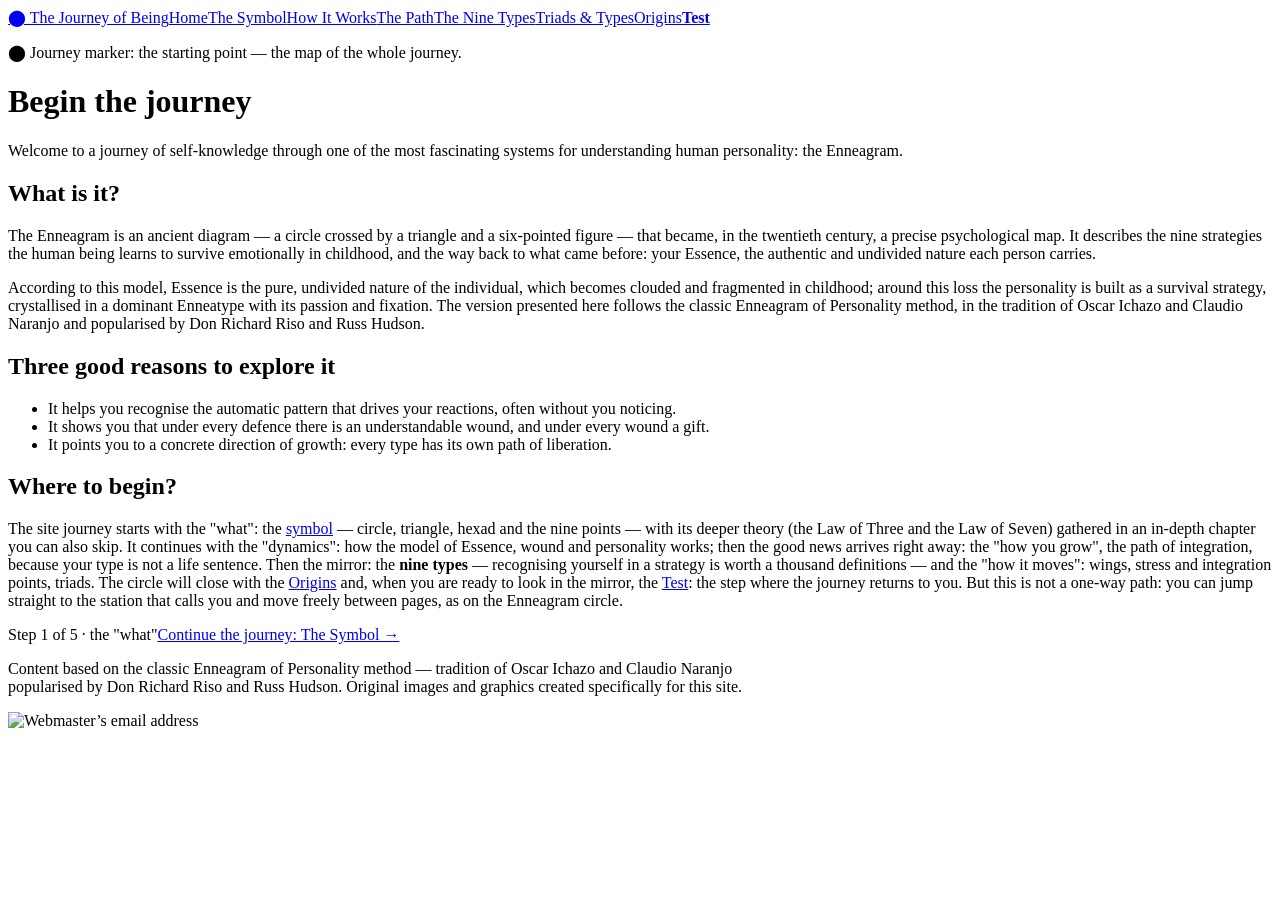
==== index.html @ 2c84bc9f "Add files via upload" ====
<!DOCTYPE html>
<html lang="en">
<head>
<meta charset="UTF-8">
<meta name="viewport" content="width=device-width, initial-scale=1.0">
<title>Home — The Journey of Being</title>
<meta name="description" content="What is the Enneagram: a five-step journey of self-knowledge, from the symbol to the nine types and finally the Test.">
<link rel="stylesheet" href="css/style.css?v=24">
</head>
<body>
<nav><div class="inner"><a class="logo" href="index.html">⬤ The Journey of Being</a><a class="nl active" href="index.html">Home</a><a class="nl" href="simbolo.html">The Symbol</a><a class="nl" href="metodo.html">How It Works</a><a class="nl" href="cammino.html">The Path</a><a class="nl" href="tipi.html">The Nine Types</a><a class="nl" href="triadi-tipi.html">Triads & Types</a><a class="nl" href="origini.html">Origins</a><a class="nl" href="test.html"><strong>Test</strong></a></div></nav>
<main>
<p class="traccia"><span class="dot">⬤</span> Journey marker: the starting point — the map of the whole journey.</p>

<div class="hero"><h1>Begin the journey</h1>
<p>Welcome to a journey of self-knowledge through one of the most fascinating systems for understanding human personality: the Enneagram.</p></div>
<h2>What is it?</h2>
<p>The Enneagram is an ancient diagram — a circle crossed by a triangle and a six-pointed figure — that became, in the twentieth century, a precise psychological map. It describes the nine strategies the human being learns to survive emotionally in childhood, and the way back to what came before: your Essence, the authentic and undivided nature each person carries.</p>
<p>According to this model, Essence is the pure, undivided nature of the individual, which becomes clouded and fragmented in childhood; around this loss the personality is built as a survival strategy, crystallised in a dominant Enneatype with its passion and fixation. The version presented here follows the classic Enneagram of Personality method, in the tradition of Oscar Ichazo and Claudio Naranjo and popularised by Don Richard Riso and Russ Hudson.</p>
<h2>Three good reasons to explore it</h2>
<ul class="blist">
<li>It helps you recognise the automatic pattern that drives your reactions, often without you noticing.</li>
<li>It shows you that under every defence there is an understandable wound, and under every wound a gift.</li>
<li>It points you to a concrete direction of growth: every type has its own path of liberation.</li></ul>
<h2>Where to begin?</h2>
<p>The site journey starts with the "what": the <a href="simbolo.html">symbol</a> — circle, triangle, hexad and the nine points — with its deeper theory (the Law of Three and the Law of Seven) gathered in an in-depth chapter you can also skip. It continues with the "dynamics": how the model of Essence, wound and personality works; then the good news arrives right away: the "how you grow", the path of integration, because your type is not a life sentence. Then the mirror: the <strong>nine types</strong> — recognising yourself in a strategy is worth a thousand definitions — and the "how it moves": wings, stress and integration points, triads. The circle will close with the <a href="origini.html">Origins</a> and, when you are ready to look in the mirror, the <a href="test.html">Test</a>: the step where the journey returns to you. But this is not a one-way path: you can jump straight to the station that calls you and move freely between pages, as on the Enneagram circle.</p>


<div class="next"><span class="stage">Step 1 of 5 · the "what"</span><a href="simbolo.html">Continue the journey: The Symbol →</a></div>
</main>
<footer><p class="note">Content based on the classic Enneagram of Personality method — tradition of Oscar Ichazo and Claudio Naranjo<br>popularised by Don Richard Riso and Russ Hudson. Original images and graphics created specifically for this site.</p>
<p class="webmaster"><img class="wm-mail" src="assets/img/08_webmaster_email.png" alt="Webmaster’s email address"></p></footer>
</body>
</html>
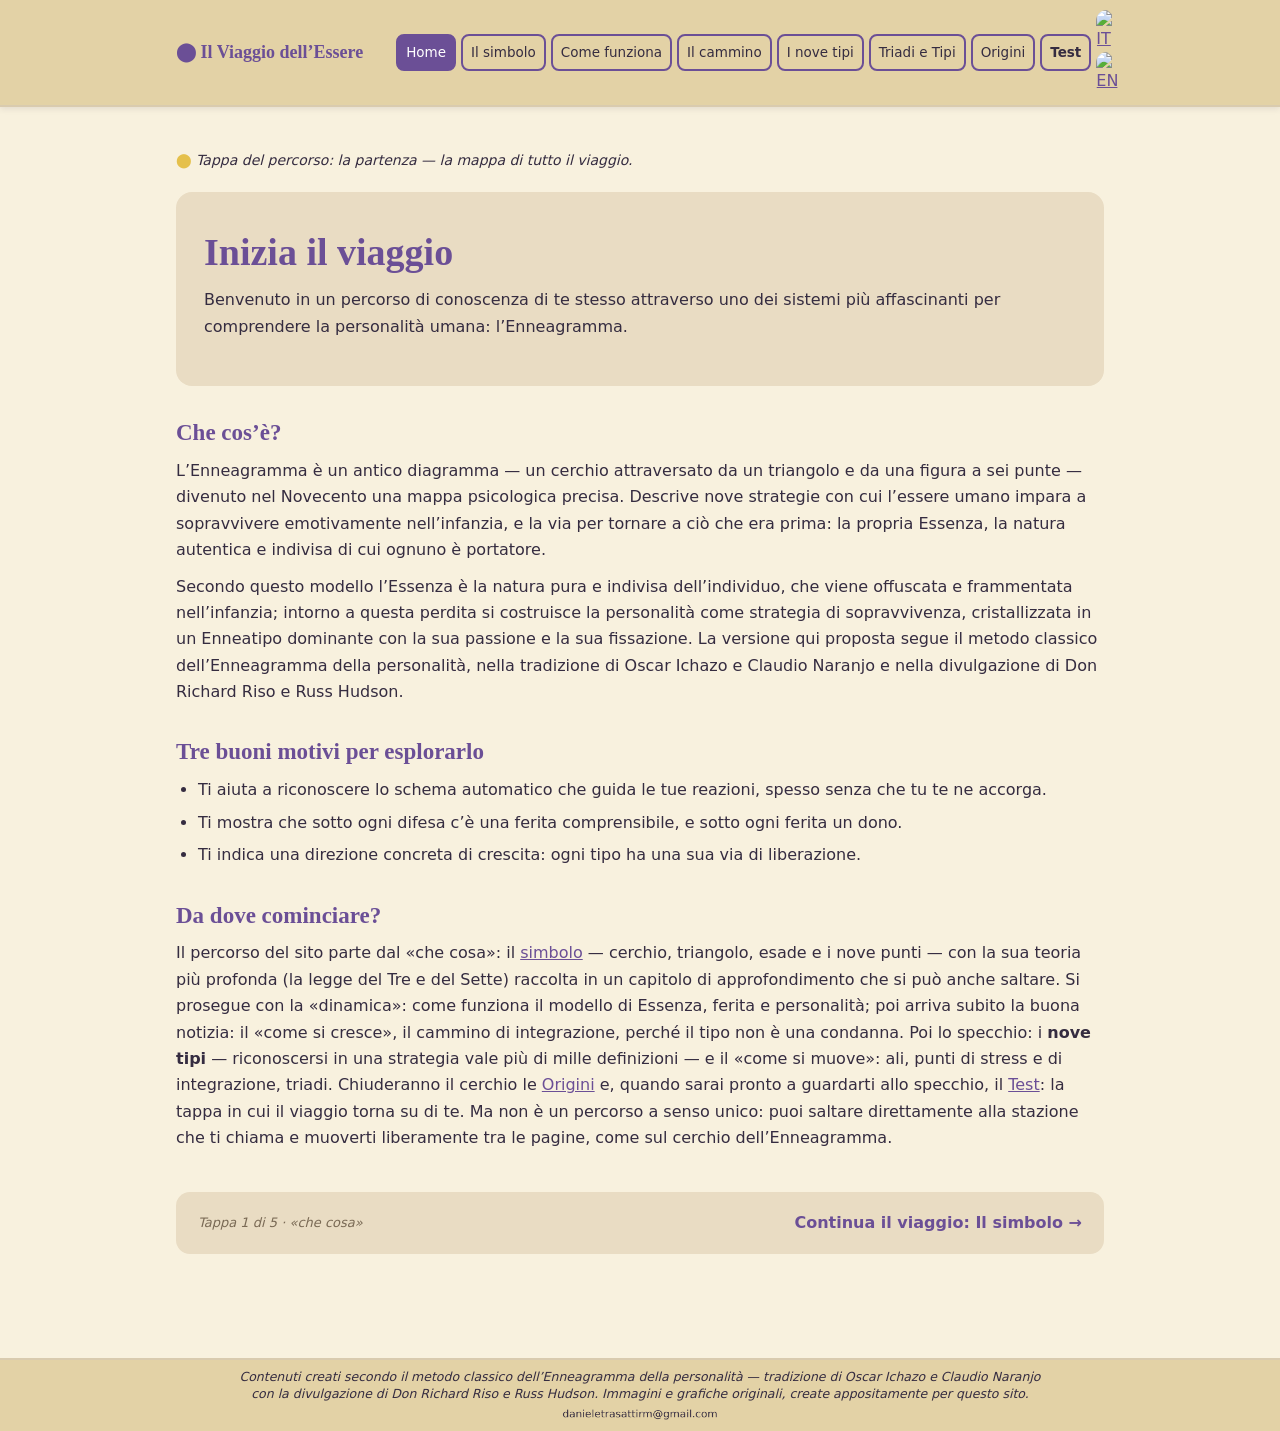
==== commit a0489928: "Add files via upload" ====
--- a/index.html
+++ b/index.html
@@ -1,34 +1,40 @@
 <!DOCTYPE html>
-<html lang="en">
+<html lang="it">
 <head>
 <meta charset="UTF-8">
 <meta name="viewport" content="width=device-width, initial-scale=1.0">
-<title>Home — The Journey of Being</title>
-<meta name="description" content="What is the Enneagram: a five-step journey of self-knowledge, from the symbol to the nine types and finally the Test.">
-<link rel="stylesheet" href="css/style.css?v=24">
+<title>Home — Il Viaggio dell’Essere</title>
+<meta name="description" content="Cos’è l’Enneagramma: un percorso di conoscenza di sé in cinque tappe, dal simbolo ai nove tipi fino al Test.">
+<link rel="stylesheet" href="css/style.css?v=29">
 </head>
 <body>
-<nav><div class="inner"><a class="logo" href="index.html">⬤ The Journey of Being</a><a class="nl active" href="index.html">Home</a><a class="nl" href="simbolo.html">The Symbol</a><a class="nl" href="metodo.html">How It Works</a><a class="nl" href="cammino.html">The Path</a><a class="nl" href="tipi.html">The Nine Types</a><a class="nl" href="triadi-tipi.html">Triads & Types</a><a class="nl" href="origini.html">Origins</a><a class="nl" href="test.html"><strong>Test</strong></a></div></nav>
+<nav><div class="inner"><a class="logo" href="index.html">⬤ Il Viaggio dell’Essere</a><a class="nl active" href="index.html">Home</a><a class="nl" href="simbolo.html">Il simbolo</a><a class="nl" href="metodo.html">Come funziona</a><a class="nl" href="cammino.html">Il cammino</a><a class="nl" href="tipi.html">I nove tipi</a><a class="nl" href="triadi-tipi.html">Triadi e Tipi</a><a class="nl" href="origini.html">Origini</a><a class="nl" href="test.html"><strong>Test</strong></a><span class="lang-switch" title="Lingua / Language"><a href="#" onclick="return switchLang('it')" aria-label="Italiano" title="Italiano"><img src="assets/img/flag-it.png" alt="IT"></a><a href="#" onclick="return switchLang('en')" aria-label="English" title="English"><img src="assets/img/flag-gb.png" alt="EN"></a></span></div></nav>
 <main>
-<p class="traccia"><span class="dot">⬤</span> Journey marker: the starting point — the map of the whole journey.</p>
+<p class="traccia"><span class="dot">⬤</span> Tappa del percorso: la partenza — la mappa di tutto il viaggio.</p>
 
-<div class="hero"><h1>Begin the journey</h1>
-<p>Welcome to a journey of self-knowledge through one of the most fascinating systems for understanding human personality: the Enneagram.</p></div>
-<h2>What is it?</h2>
-<p>The Enneagram is an ancient diagram — a circle crossed by a triangle and a six-pointed figure — that became, in the twentieth century, a precise psychological map. It describes the nine strategies the human being learns to survive emotionally in childhood, and the way back to what came before: your Essence, the authentic and undivided nature each person carries.</p>
-<p>According to this model, Essence is the pure, undivided nature of the individual, which becomes clouded and fragmented in childhood; around this loss the personality is built as a survival strategy, crystallised in a dominant Enneatype with its passion and fixation. The version presented here follows the classic Enneagram of Personality method, in the tradition of Oscar Ichazo and Claudio Naranjo and popularised by Don Richard Riso and Russ Hudson.</p>
-<h2>Three good reasons to explore it</h2>
+<div class="hero"><h1>Inizia il viaggio</h1>
+<p>Benvenuto in un percorso di conoscenza di te stesso attraverso uno dei sistemi più affascinanti per comprendere la personalità umana: l’Enneagramma.</p></div>
+<h2>Che cos’è?</h2>
+<p>L’Enneagramma è un antico diagramma — un cerchio attraversato da un triangolo e da una figura a sei punte — divenuto nel Novecento una mappa psicologica precisa. Descrive nove strategie con cui l’essere umano impara a sopravvivere emotivamente nell’infanzia, e la via per tornare a ciò che era prima: la propria Essenza, la natura autentica e indivisa di cui ognuno è portatore.</p>
+<p>Secondo questo modello l’Essenza è la natura pura e indivisa dell’individuo, che viene offuscata e frammentata nell’infanzia; intorno a questa perdita si costruisce la personalità come strategia di sopravvivenza, cristallizzata in un Enneatipo dominante con la sua passione e la sua fissazione. La versione qui proposta segue il metodo classico dell’Enneagramma della personalità, nella tradizione di Oscar Ichazo e Claudio Naranjo e nella divulgazione di Don Richard Riso e Russ Hudson.</p>
+<h2>Tre buoni motivi per esplorarlo</h2>
 <ul class="blist">
-<li>It helps you recognise the automatic pattern that drives your reactions, often without you noticing.</li>
-<li>It shows you that under every defence there is an understandable wound, and under every wound a gift.</li>
-<li>It points you to a concrete direction of growth: every type has its own path of liberation.</li></ul>
-<h2>Where to begin?</h2>
-<p>The site journey starts with the "what": the <a href="simbolo.html">symbol</a> — circle, triangle, hexad and the nine points — with its deeper theory (the Law of Three and the Law of Seven) gathered in an in-depth chapter you can also skip. It continues with the "dynamics": how the model of Essence, wound and personality works; then the good news arrives right away: the "how you grow", the path of integration, because your type is not a life sentence. Then the mirror: the <strong>nine types</strong> — recognising yourself in a strategy is worth a thousand definitions — and the "how it moves": wings, stress and integration points, triads. The circle will close with the <a href="origini.html">Origins</a> and, when you are ready to look in the mirror, the <a href="test.html">Test</a>: the step where the journey returns to you. But this is not a one-way path: you can jump straight to the station that calls you and move freely between pages, as on the Enneagram circle.</p>
+<li>Ti aiuta a riconoscere lo schema automatico che guida le tue reazioni, spesso senza che tu te ne accorga.</li>
+<li>Ti mostra che sotto ogni difesa c’è una ferita comprensibile, e sotto ogni ferita un dono.</li>
+<li>Ti indica una direzione concreta di crescita: ogni tipo ha una sua via di liberazione.</li></ul>
+<h2>Da dove cominciare?</h2>
+<p>Il percorso del sito parte dal «che cosa»: il <a href="simbolo.html">simbolo</a> — cerchio, triangolo, esade e i nove punti — con la sua teoria più profonda (la legge del Tre e del Sette) raccolta in un capitolo di approfondimento che si può anche saltare. Si prosegue con la «dinamica»: come funziona il modello di Essenza, ferita e personalità; poi arriva subito la buona notizia: il «come si cresce», il cammino di integrazione, perché il tipo non è una condanna. Poi lo specchio: i <strong>nove tipi</strong> — riconoscersi in una strategia vale più di mille definizioni — e il «come si muove»: ali, punti di stress e di integrazione, triadi. Chiuderanno il cerchio le <a href="origini.html">Origini</a> e, quando sarai pronto a guardarti allo specchio, il <a href="test.html">Test</a>: la tappa in cui il viaggio torna su di te. Ma non è un percorso a senso unico: puoi saltare direttamente alla stazione che ti chiama e muoverti liberamente tra le pagine, come sul cerchio dell’Enneagramma.</p>
 
 
-<div class="next"><span class="stage">Step 1 of 5 · the "what"</span><a href="simbolo.html">Continue the journey: The Symbol →</a></div>
+<div class="next"><span class="stage">Tappa 1 di 5 · «che cosa»</span><a href="simbolo.html">Continua il viaggio: Il simbolo →</a></div>
 </main>
-<footer><p class="note">Content based on the classic Enneagram of Personality method — tradition of Oscar Ichazo and Claudio Naranjo<br>popularised by Don Richard Riso and Russ Hudson. Original images and graphics created specifically for this site.</p>
-<p class="webmaster"><img class="wm-mail" src="assets/img/08_webmaster_email.png" alt="Webmaster’s email address"></p></footer>
+<footer><p class="note">Contenuti creati secondo il metodo classico dell’Enneagramma della personalità — tradizione di Oscar Ichazo e Claudio Naranjo<br>con la divulgazione di Don Richard Riso e Russ Hudson. Immagini e grafiche originali, create appositamente per questo sito.</p>
+<p class="webmaster"><img class="wm-mail" src="assets/img/08_webmaster_email.png" alt="Indirizzo email del webmaster"></p></footer>
+<div id="google_translate_element" style="display:none"></div>
+<script>
+function googleTranslateElementInit(){new google.translate.TranslateElement({pageLanguage:'it',includedLanguages:'en',autoDisplay:false},'google_translate_element');}
+function switchLang(l){var d=new Date();d.setTime(d.getTime()+86400000);if(l==='it'){document.cookie='googtrans=;expires=Thu, 01 Jan 1970 00:00:00 GMT;path=/';}else{document.cookie='googtrans=/it/'+l+';expires='+d.toUTCString()+';path=/';}location.reload();return false;}
+window.addEventListener('load',function(){var m=document.cookie.match(/googtrans=\/it\/(\w+)/);if(m&&m[1]!='it'){document.querySelectorAll('[data-en]').forEach(function(a){if(a.tagName==='IMG'){a.src=a.getAttribute('data-en');}else{a.href=a.getAttribute('data-en');}});}});</script>
+<script src="https://translate.google.com/translate_a/element.js?cb=googleTranslateElementInit"></script>
 </body>
 </html>
--- a/css/style.css
+++ b/css/style.css
@@ -0,0 +1,154 @@
+:root{
+  --lilla:#6B4F96; --prugna:#352C40; --inchiostro:#241D2B; --oro:#E5C04B; --oro-tenue:#D9B45B;
+  --crema:#F8F1DE; --sabbia:#F0E5C8; --caramello:#E9DCC3;
+  --grigio:#7A6A55; --terra:#B26E5E; --blu:#5B7E9E; --salvia:#7A9471;
+  --maxw:960px;
+}
+*{box-sizing:border-box;margin:0;padding:0}
+body{font-family:'Segoe UI',system-ui,sans-serif;background:#F8F1DE;color:#352C40;line-height:1.65;font-size:16px}
+h1,h2,h3{font-family:Georgia,'Times New Roman',serif;color:#6B4F96;line-height:1.3}
+img{max-width:100%;height:auto;border-radius:12px}
+a{color:#6B4F96}
+nav{position:sticky;top:0;z-index:10;background:#E3D2A6;border-bottom:2px solid #D9CBAF;box-shadow:0 2px 6px rgba(53,44,64,.10)}
+nav .inner{max-width:960px;margin:0 auto;display:flex;flex-wrap:wrap;gap:4px;align-items:center;padding:10px 16px}
+nav .logo{font-family:Georgia,serif;font-weight:bold;color:#6B4F96;margin-right:28px;font-size:18px;text-decoration:none;white-space:nowrap}
+nav a.nl{padding:6px 10px;border-radius:8px;text-decoration:none;font-size:14px;color:#352C40}
+nav a.nl:hover{background:#f6ead0}
+nav a.nl.active{background:#6B4F96;color:#fff}
+nav a.nl strong{font-weight:800}
+.skip-deep{text-align:center;margin:16px 0 0}
+.skip-deep a{font-weight:700;color:#6B4F96}
+.deep-dive{display:flex;align-items:center;gap:16px;margin:64px 0 26px}
+.deep-line{flex:1;height:2px;background:#6B4F96;opacity:.45;border-radius:2px}
+.deep-title{margin:0;font-size:22px;letter-spacing:6px;color:#6B4F96;font-weight:800;white-space:nowrap}
+.next .alt{display:inline-block;margin-top:10px;font-weight:700;color:#6B4F96;font-size:.95em}
+main{max-width:960px;margin:0 auto;padding:32px 16px 56px}
+.traccia{font-style:italic;font-size:14px;color:#352C40;margin-bottom:20px}
+.traccia .dot{color:#E5C04B;font-style:normal}
+main h1{font-size:32px;margin-bottom:6px}
+main h2{font-size:23px;margin:32px 0 10px}
+main h3{font-size:18px;margin:22px 0 8px}
+main p{margin:10px 0}
+ul.blist{margin:8px 0 8px 22px}
+ul.blist li{margin:6px 0}
+.lead{font-size:18px;color:#7A6A55;font-style:italic;margin-bottom:16px}
+.hero{background:#E9DCC3;border-radius:16px;padding:36px 28px;margin-bottom:28px}
+.hero h1{font-size:38px;margin-bottom:10px}
+.cards{display:grid;grid-template-columns:repeat(auto-fit,minmax(260px,1fr));gap:18px;margin:22px 0}
+.card{background:#fff;border:1px solid #F0E5C8;border-radius:14px;overflow:hidden;transition:transform .2s,box-shadow .2s}
+.card:hover{transform:translateY(-4px);box-shadow:0 8px 22px rgba(60,45,75,.12)}
+.card .bd{padding:16px}
+.card h3{margin-top:0}
+.card p{color:#241D2B;font-size:14.5px}
+.card .cta{display:inline-block;margin-top:8px;font-weight:600;text-decoration:none}
+.tipo{border:2px solid #F0E5C8;border-radius:14px;margin:22px 0;overflow:hidden;background:#fff}
+.tipo .head{padding:12px 16px;color:#fff;font-weight:600;display:flex;gap:12px;align-items:baseline}
+.tipo .head .num{font-size:26px;font-family:Georgia,serif}
+.tipo .body{padding:14px 16px;color:#241D2B;font-size:15px}
+.tipo .body ul{list-style:none}
+.tipo .body li{margin:6px 0;padding-left:16px;position:relative}
+.tipo .body li::before{content:"◆";color:#D9B45B;position:absolute;left:0;font-size:10px;top:5px}
+.tipo .body li.l-mot strong{color:#6B4F96}
+.tipo .body li.l-luce strong{color:#7A9471}
+.tipo .body li.l-ombra strong{color:#B26E5E}
+.t-ist .head{background:#B26E5E} .t-ist{border-color:#B26E5E}
+.t-emo .head{background:#D9B45B} .t-emo{border-color:#D9B45B}
+.t-men .head{background:#5B7E9E} .t-men{border-color:#5B7E9E}
+.quote{border-left:4px solid #E5C04B;background:#F0E5C8;color:#241D2B;padding:14px 18px;border-radius:0 12px 12px 0;font-style:italic;margin:20px 0}
+.next{margin-top:40px;padding:18px 22px;background:#E9DCC3;border-radius:14px;display:flex;justify-content:space-between;align-items:center;gap:12px;flex-wrap:wrap}
+.next a{font-weight:600;text-decoration:none;font-size:16px}
+.next .stage{font-size:13px;color:#7A6A55;font-style:italic}
+.fig{text-align:center;margin:22px 0}
+.fig figcaption{font-size:13px;color:#7A6A55;font-style:italic;margin-top:6px}
+.persona{margin:10px 0;padding-left:14px;border-left:3px solid #F0E5C8}
+.persona b{color:#6B4F96}
+footer{background:#E3D2A6;border-top:2px solid #D9CBAF;margin-top:48px;padding:8px 16px;text-align:center;font-size:12.5px;line-height:1.4;color:#352C40}
+footer .note{max-width:960px;margin:0 auto;font-style:italic}
+@media (max-width:560px){ main h1{font-size:27px} .hero h1{font-size:29px} }
+
+/* Griglia interattiva delle nove tessere */
+html{scroll-behavior:smooth}
+.tipo{scroll-margin-top:80px}
+.tgrid{display:grid;grid-template-columns:repeat(3,1fr);gap:16px;margin:22px 0 10px}
+.tile{background:#fff;border:3px solid #F0E5C8;border-radius:14px;padding:14px 14px 16px;text-decoration:none;color:#352C40;display:flex;flex-direction:column;gap:12px;text-align:center;transition:transform .2s,box-shadow .2s}
+.tile:hover{transform:translateY(-4px);box-shadow:0 8px 22px rgba(60,45,75,.14)}
+.tile .thead{display:flex;gap:12px;align-items:center;border-radius:10px;padding:10px 14px;color:#fff;font-weight:700}
+.tile .num{font-family:Georgia,serif;font-size:30px}
+.tile .tname{font-size:14.5px;letter-spacing:.4px;text-align:left}
+.tile .tags{font-style:italic;color:#6B4F96}
+.tile .emo{font-size:13px;color:#7A6A55}
+.tile .go{font-weight:700;margin-top:auto}
+.tile.t-ist .thead{background:#B26E5E} .tile.t-ist{border-color:#B26E5E} .tile.t-ist .go{color:#B26E5E}
+.tile.t-emo .thead{background:#D9B45B} .tile.t-emo{border-color:#D9B45B} .tile.t-emo .go{color:#a87f1c}
+.tile.t-men .thead{background:#5B7E9E} .tile.t-men{border-color:#5B7E9E} .tile.t-men .go{color:#5B7E9E}
+.legend{font-size:12.5px;color:#7A6A55;text-align:center;font-style:italic;margin-top:6px}
+@media (max-width:560px){ .tgrid{gap:8px} .tile{padding:8px;gap:6px;border-width:2px} .tile .thead{padding:6px 8px;gap:6px} .tile .num{font-size:20px} .tile .tname{font-size:10.5px} .tile .tags{font-size:11px} .tile .emo{font-size:10px} .tile .go{font-size:11px} }
+
+/* ===== Schede tipo: elenco base in cornice ===== */
+.tipo .body ul.base{list-style:none;background:#E9DCC3;border:2px solid #F0E5C8;border-radius:12px;padding:12px 16px;margin:4px 0 6px}
+.tipo .body ul.base li{margin:6px 0}
+/* ===== Schede tipo: titoli sezioni ===== */
+.tipo .body h4.sec{font-family:'Segoe UI',system-ui,sans-serif;font-size:15.5px;margin:20px 0 8px;padding-bottom:5px;border-bottom:2px solid #F0E5C8}
+.tipo .body h4.s-mot{color:#96503f}
+.tipo .body h4.s-luce{color:#2f7d46}
+.tipo .body h4.s-ombra{color:#b03030}
+.tipo .body p.mot{margin:6px 0 4px}
+/* ===== Schede tipo: elenchi Luce/Ombra ===== */
+.tipo .body ul.blist{list-style:none;margin:6px 0 4px}
+.tipo .body ul.blist li{margin:5px 0;padding-left:16px;position:relative}
+.tipo .body ul.blist li::before{content:"◆";position:absolute;left:0;top:4px;font-size:10px;color:#D9B45B}
+.tipo .body h4.s-luce + ul.blist li::before{color:#2f7d46}
+.tipo .body h4.s-ombra + ul.blist li::before{color:#b03030}
+/* ===== Schede tipo: box Sotto stress / In crescita ===== */
+.tipo .body .dyn{display:grid;grid-template-columns:1fr 1fr;gap:14px;margin-top:22px}
+.tipo .body .dbox{border-radius:12px;padding:14px 16px;border:1px solid}
+.tipo .body .dbox h5{font-family:'Segoe UI',system-ui,sans-serif;font-size:14.5px;margin:0 0 8px}
+.tipo .body .dbox h5 span{font-weight:400;font-size:12px;opacity:.8}
+.tipo .body .dbox p{margin:0;font-size:14px;line-height:1.55}
+.tipo .body .dstress{background:#f7e6e1;border-color:#c08a7a}
+.tipo .body .dstress h5{color:#8f3226}
+.tipo .body .dgrow{background:#e8f0e2;border-color:#93ac84}
+.tipo .body .dgrow h5{color:#3f6634}
+@media (max-width:560px){ .tipo .body .dyn{grid-template-columns:1fr} }
+
+/* Freccia evidenziata nelle formule */
+.freccia{color:#6B4F96;font-weight:700;font-size:1.3em}
+
+/* Frase guida menu in home */
+.guida-menu{display:block;text-align:center;font-weight:700;font-size:1.35em;color:#352C40;background:#E9DCC3;border:2px solid #D9B45B;border-radius:14px;padding:20px 24px;margin:30px 0 10px}
+
+/* Voci del menu incorniciate */
+nav a.nl{border:1.5px solid #F0E5C8}
+nav a.nl:hover{border-color:#6B4F96}
+
+/* Voci del menu: cornice marcata viola + distanziamento */
+nav .inner{gap:10px}
+nav a.nl{border:2.5px solid #6B4F96}
+nav a.nl:hover{border-color:#352C40}
+
+/* Bottone Test */
+.test-btn{text-align:center;margin:30px 0}
+.test-btn img{width:280px;max-width:70%;height:auto;transition:transform .2s}
+.test-btn a:hover img{transform:scale(1.05)}
+
+/* Menu: tutte le voci su una riga su desktop */
+@media (min-width:641px){
+  nav .inner{max-width:960px;flex-wrap:nowrap;gap:5px}
+  nav a.nl{padding:5px 8px;font-size:13.5px;white-space:nowrap}
+}
+
+/* Bottone secondario più piccolo */
+.test-btn.sm img{width:190px}
+
+/* Riga webmaster nel footer (centrata) */
+footer .webmaster{margin:3px auto 0;max-width:960px;text-align:center}
+
+/* Email webmaster come immagine (anti-oscuramento): altezza come il testo della nota */
+footer .webmaster img.wm-mail{height:.9em;width:auto;vertical-align:-0.1em}
+
+.formula-box{position:relative;max-width:460px;margin:28px auto 34px;padding:22px 30px;background:#FCF8EF;border:4px double var(--lilla);border-radius:18px;text-align:center;box-shadow:0 3px 14px rgba(53,44,64,.12)}
+.formula-box p{margin:8px 0;font-size:16px;color:#352C40}
+
+.formula-box::before,.formula-box::after{content:"";position:absolute;top:50%;transform:translateY(-50%) rotate(45deg);width:12px;height:12px;background:#F2CF82;border:2px solid var(--lilla)}
+.formula-box::before{left:-8px}
+.formula-box::after{right:-8px}
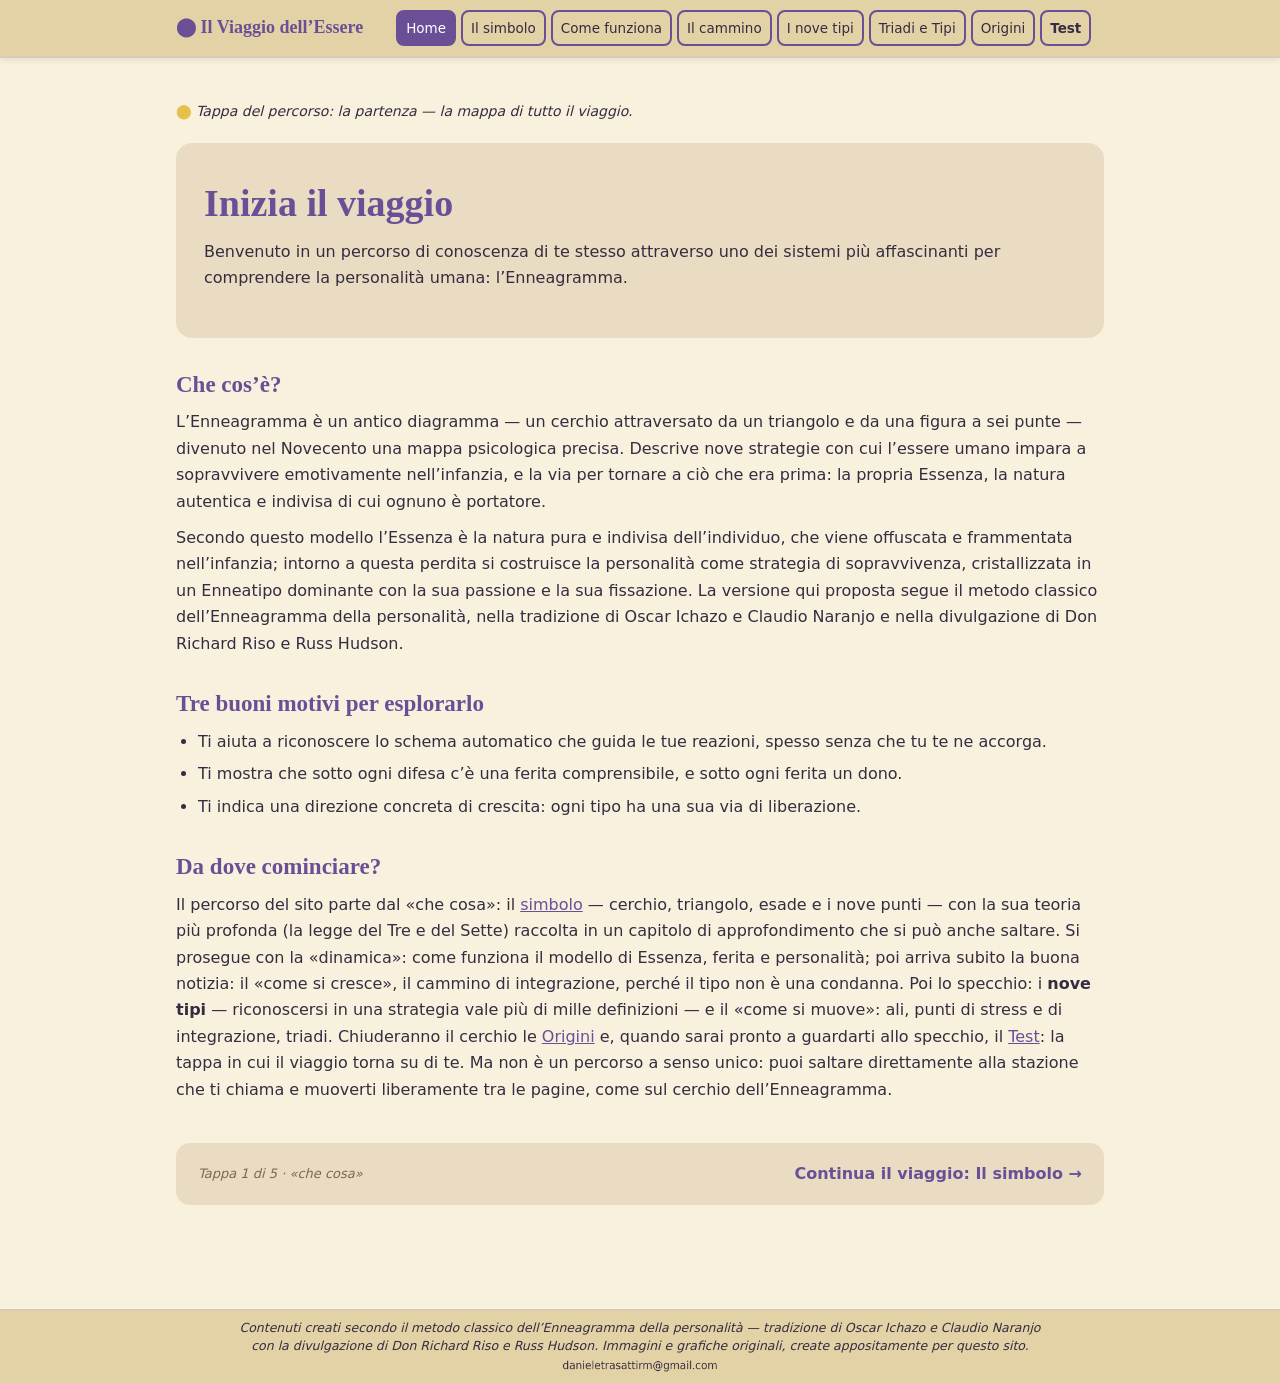
==== commit bf775e2d: "Add files via upload" ====
--- a/index.html
+++ b/index.html
@@ -5,10 +5,10 @@
 <meta name="viewport" content="width=device-width, initial-scale=1.0">
 <title>Home — Il Viaggio dell’Essere</title>
 <meta name="description" content="Cos’è l’Enneagramma: un percorso di conoscenza di sé in cinque tappe, dal simbolo ai nove tipi fino al Test.">
-<link rel="stylesheet" href="css/style.css?v=29">
+<link rel="stylesheet" href="css/style.css?v=32">
 </head>
 <body>
-<nav><div class="inner"><a class="logo" href="index.html">⬤ Il Viaggio dell’Essere</a><a class="nl active" href="index.html">Home</a><a class="nl" href="simbolo.html">Il simbolo</a><a class="nl" href="metodo.html">Come funziona</a><a class="nl" href="cammino.html">Il cammino</a><a class="nl" href="tipi.html">I nove tipi</a><a class="nl" href="triadi-tipi.html">Triadi e Tipi</a><a class="nl" href="origini.html">Origini</a><a class="nl" href="test.html"><strong>Test</strong></a><span class="lang-switch" title="Lingua / Language"><a href="#" onclick="return switchLang('it')" aria-label="Italiano" title="Italiano"><img src="assets/img/flag-it.png" alt="IT"></a><a href="#" onclick="return switchLang('en')" aria-label="English" title="English"><img src="assets/img/flag-gb.png" alt="EN"></a></span></div></nav>
+<nav><div class="inner"><a class="logo" href="index.html">⬤ Il Viaggio dell’Essere</a><a class="nl active" href="index.html">Home</a><a class="nl" href="simbolo.html">Il simbolo</a><a class="nl" href="metodo.html">Come funziona</a><a class="nl" href="cammino.html">Il cammino</a><a class="nl" href="tipi.html">I nove tipi</a><a class="nl" href="triadi-tipi.html">Triadi e Tipi</a><a class="nl" href="origini.html">Origini</a><a class="nl" href="test.html"><strong>Test</strong></a><span class="lang-switch" title="Lingua / Language"><a href="#" onclick="return switchLang('it')" aria-label="Italiano" title="Italiano"><img src="assets/img/flag-it.png" alt="IT" width="34" height="23"></a><a href="#" onclick="return switchLang('en')" aria-label="English" title="English"><img src="assets/img/flag-gb.png" alt="EN" width="34" height="23"></a></span></div></nav>
 <main>
 <p class="traccia"><span class="dot">⬤</span> Tappa del percorso: la partenza — la mappa di tutto il viaggio.</p>
 
@@ -36,5 +36,6 @@
 function switchLang(l){var d=new Date();d.setTime(d.getTime()+86400000);if(l==='it'){document.cookie='googtrans=;expires=Thu, 01 Jan 1970 00:00:00 GMT;path=/';}else{document.cookie='googtrans=/it/'+l+';expires='+d.toUTCString()+';path=/';}location.reload();return false;}
 window.addEventListener('load',function(){var m=document.cookie.match(/googtrans=\/it\/(\w+)/);if(m&&m[1]!='it'){document.querySelectorAll('[data-en]').forEach(function(a){if(a.tagName==='IMG'){a.src=a.getAttribute('data-en');}else{a.href=a.getAttribute('data-en');}});}});</script>
 <script src="https://translate.google.com/translate_a/element.js?cb=googleTranslateElementInit"></script>
+<script src="assets/js/translate-fixes.js"></script>
 </body>
 </html>
--- a/css/style.css
+++ b/css/style.css
@@ -152,3 +152,16 @@
 .formula-box::before,.formula-box::after{content:"";position:absolute;top:50%;transform:translateY(-50%) rotate(45deg);width:12px;height:12px;background:#F2CF82;border:2px solid var(--lilla)}
 .formula-box::before{left:-8px}
 .formula-box::after{right:-8px}
+
+nav .lang-switch{margin-left:auto;display:flex;gap:4px;align-items:center}
+nav .lang-switch a{font-size:20px;text-decoration:none;line-height:1;padding:3px 5px;border-radius:6px}
+nav .lang-switch a:hover{background:#f6ead0}
+
+/* DT31 — menu compatto su schermi piccoli: le voci inglesi (piu' lunghe)
+   devono occupare le stesse 3 righe di quelle italiane */
+@media (max-width:900px){
+  nav .inner{flex-wrap:wrap;gap:4px}
+  nav a.nl{font-size:11.5px;padding:4px 6px;white-space:nowrap}
+  nav .lang-switch{margin-left:0}
+  nav .lang-switch img{width:20px;height:14px}
+}
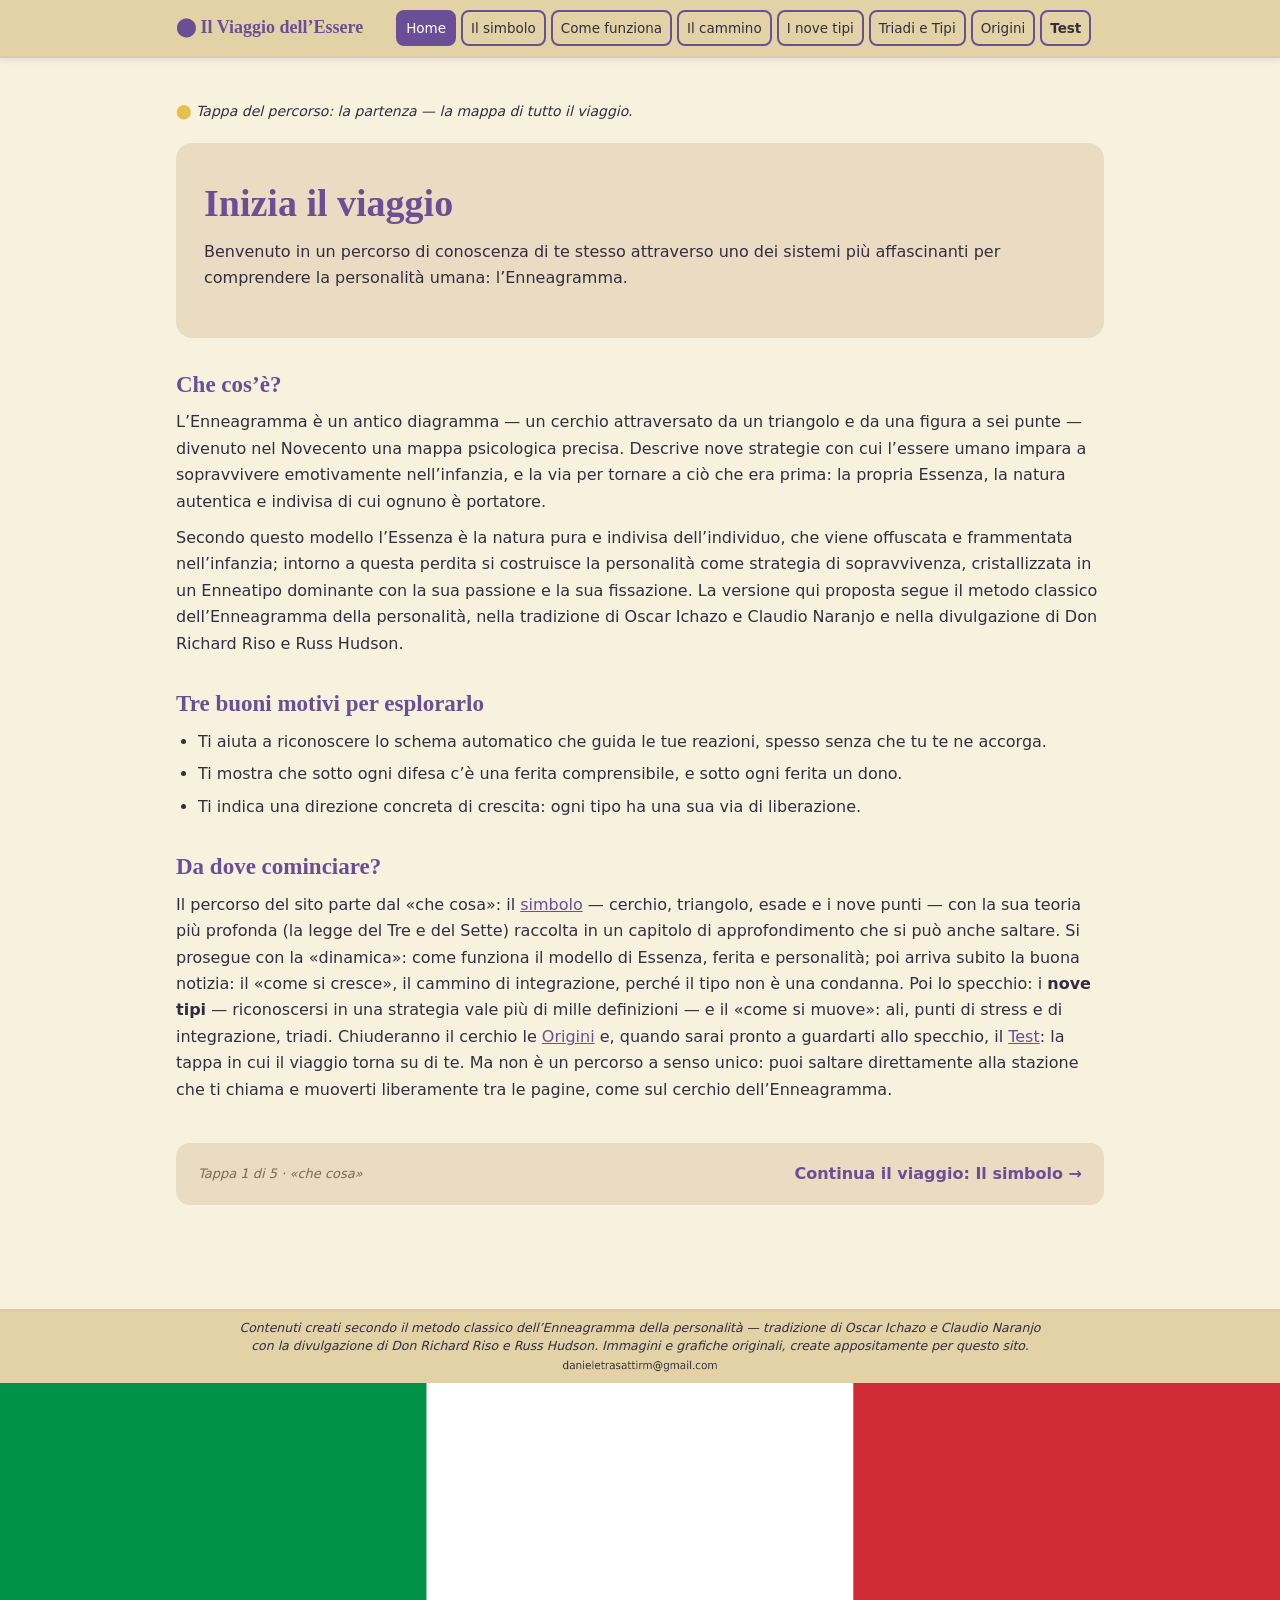
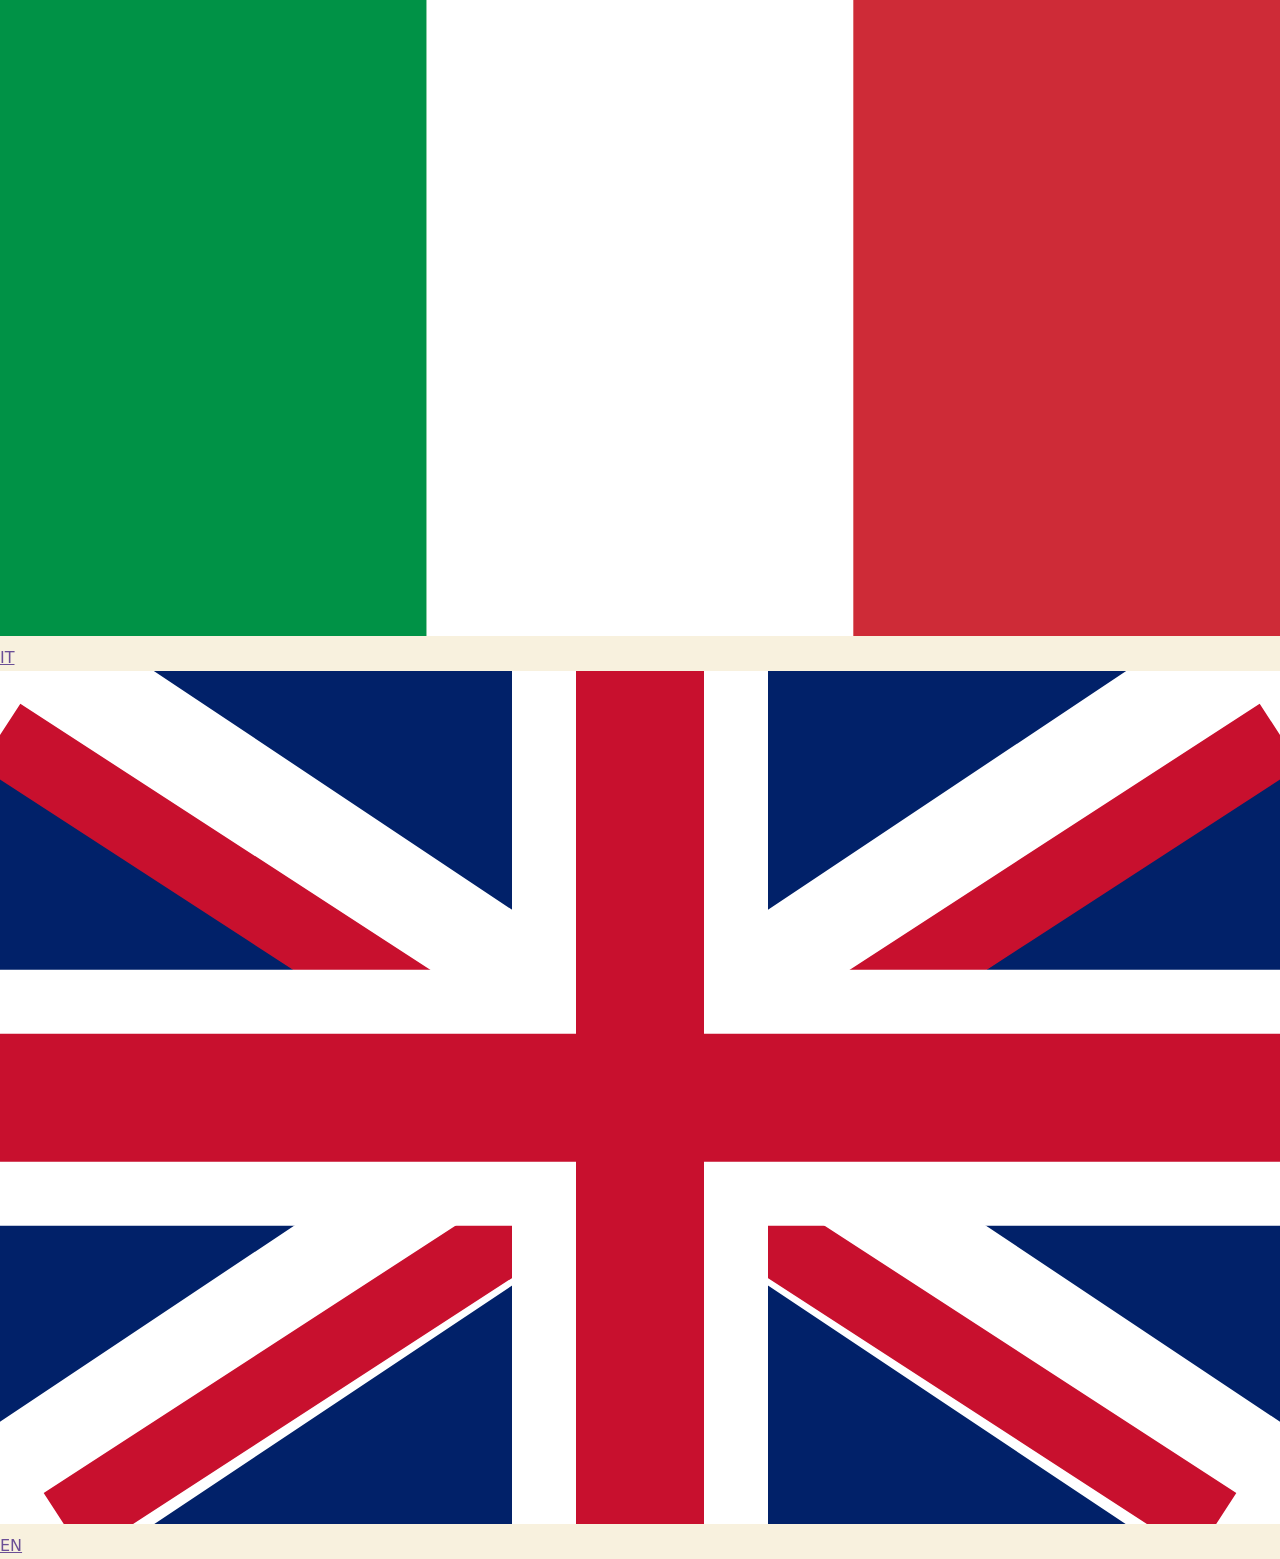
==== commit 85b4dc51: "Add files via upload" ====
--- a/index.html
+++ b/index.html
@@ -5,10 +5,10 @@
 <meta name="viewport" content="width=device-width, initial-scale=1.0">
 <title>Home — Il Viaggio dell’Essere</title>
 <meta name="description" content="Cos’è l’Enneagramma: un percorso di conoscenza di sé in cinque tappe, dal simbolo ai nove tipi fino al Test.">
-<link rel="stylesheet" href="css/style.css?v=32">
+<link rel="stylesheet" href="css/style.css?v=35">
 </head>
 <body>
-<nav><div class="inner"><a class="logo" href="index.html">⬤ Il Viaggio dell’Essere</a><a class="nl active" href="index.html">Home</a><a class="nl" href="simbolo.html">Il simbolo</a><a class="nl" href="metodo.html">Come funziona</a><a class="nl" href="cammino.html">Il cammino</a><a class="nl" href="tipi.html">I nove tipi</a><a class="nl" href="triadi-tipi.html">Triadi e Tipi</a><a class="nl" href="origini.html">Origini</a><a class="nl" href="test.html"><strong>Test</strong></a><span class="lang-switch" title="Lingua / Language"><a href="#" onclick="return switchLang('it')" aria-label="Italiano" title="Italiano"><img src="assets/img/flag-it.png" alt="IT" width="34" height="23"></a><a href="#" onclick="return switchLang('en')" aria-label="English" title="English"><img src="assets/img/flag-gb.png" alt="EN" width="34" height="23"></a></span></div></nav>
+<nav><div class="inner"><a class="logo" href="index.html">⬤ Il Viaggio dell’Essere</a><a class="nl active" href="index.html">Home</a><a class="nl" href="simbolo.html">Il simbolo</a><a class="nl" href="metodo.html">Come funziona</a><a class="nl" href="cammino.html">Il cammino</a><a class="nl" href="tipi.html">I nove tipi</a><a class="nl" href="triadi-tipi.html">Triadi e Tipi</a><a class="nl" href="origini.html">Origini</a><a class="nl" href="test.html"><strong>Test</strong></a></div></nav>
 <main>
 <p class="traccia"><span class="dot">⬤</span> Tappa del percorso: la partenza — la mappa di tutto il viaggio.</p>
 
@@ -37,5 +37,6 @@
 window.addEventListener('load',function(){var m=document.cookie.match(/googtrans=\/it\/(\w+)/);if(m&&m[1]!='it'){document.querySelectorAll('[data-en]').forEach(function(a){if(a.tagName==='IMG'){a.src=a.getAttribute('data-en');}else{a.href=a.getAttribute('data-en');}});}});</script>
 <script src="https://translate.google.com/translate_a/element.js?cb=googleTranslateElementInit"></script>
 <script src="assets/js/translate-fixes.js"></script>
+<div class="lang-float" title="Lingua / Language"><a href="#" onclick="return switchLang('it')" aria-label="Italiano" title="Italiano"><svg class="flag" viewBox="0 0 60 40" role="img" aria-label="IT"><rect width="20" height="40" fill="#009246"></rect><rect x="20" width="20" height="40" fill="#ffffff"></rect><rect x="40" width="20" height="40" fill="#CE2B37"></rect></svg><span>IT</span></a><a href="#" onclick="return switchLang('en')" aria-label="English" title="English"><svg class="flag" viewBox="0 0 60 40" role="img" aria-label="EN"><rect width="60" height="40" fill="#012169"></rect><path d="M0 0 L60 40 M60 0 L0 40" stroke="#ffffff" stroke-width="8" fill="none"></path><path d="M0 3 L57 40 M60 3 L3 40" stroke="#C8102E" stroke-width="3.5" fill="none"></path><path d="M30 0 V40 M0 20 H60" stroke="#ffffff" stroke-width="12" fill="none"></path><path d="M30 0 V40 M0 20 H60" stroke="#C8102E" stroke-width="6" fill="none"></path></svg><span>EN</span></a></div>
 </body>
 </html>
--- a/css/style.css
+++ b/css/style.css
@@ -153,15 +153,39 @@
 .formula-box::before{left:-8px}
 .formula-box::after{right:-8px}
 
-nav .lang-switch{margin-left:auto;display:flex;gap:4px;align-items:center}
-nav .lang-switch a{font-size:20px;text-decoration:none;line-height:1;padding:3px 5px;border-radius:6px}
-nav .lang-switch a:hover{background:#f6ead0}
+
 
 /* DT31 — menu compatto su schermi piccoli: le voci inglesi (piu' lunghe)
    devono occupare le stesse 3 righe di quelle italiane */
 @media (max-width:900px){
   nav .inner{flex-wrap:wrap;gap:4px}
   nav a.nl{font-size:11.5px;padding:4px 6px;white-space:nowrap}
-  nav .lang-switch{margin-left:0}
-  nav .lang-switch img{width:20px;height:14px}
+    }
+
+/* DT33 — bandierine e menu mobile (blocco unico, sostituisce DT31/DT32) */
+nav .lang-switch{display:inline-flex;gap:8px;align-items:center;margin-left:12px}
+nav .lang-switch a{padding:0;border-radius:0;line-height:0}
+nav .lang-switch img{display:block;width:36px;height:24px;border-radius:3px;box-shadow:0 1px 3px rgba(0,0,0,.25)}
+nav .lang-switch a:hover img{outline:2px solid #6B4F96}
+
+/* Menu mobile a GRIGLIA FISSA: identico in IT e EN, su ogni pagina.
+   Riga 1: logo + Home; Riga 2: simbolo, come funziona, cammino;
+   Riga 3: nove tipi, triadi, origini, test + bandierine.
+   Home e Test finiscono sulla stessa colonna (destra allineata). */
+@media (max-width:900px){
+  nav .inner{display:grid;grid-template-columns:auto auto auto auto auto;justify-content:start;gap:5px;
+    grid-template-areas:"lg lg lg hm ." "sm cf ic . ." "nt tr or tg fl";}
+  nav .inner>*:nth-child(1){grid-area:lg}
+  nav .inner>*:nth-child(2){grid-area:hm;justify-self:end}
+  nav .inner>*:nth-child(3){grid-area:sm}
+  nav .inner>*:nth-child(4){grid-area:cf}
+  nav .inner>*:nth-child(5){grid-area:ic}
+  nav .inner>*:nth-child(6){grid-area:nt}
+  nav .inner>*:nth-child(7){grid-area:tr}
+  nav .inner>*:nth-child(8){grid-area:or}
+  nav .inner>*:nth-child(9){grid-area:tg;justify-self:end}
+  nav .inner>*:nth-child(10){grid-area:fl}
+  nav a.nl{font-size:11px;padding:3px 5px;white-space:nowrap}
+  nav .lang-switch{margin-left:0;align-self:center}
+  nav .lang-switch img{width:22px;height:15px}
 }
